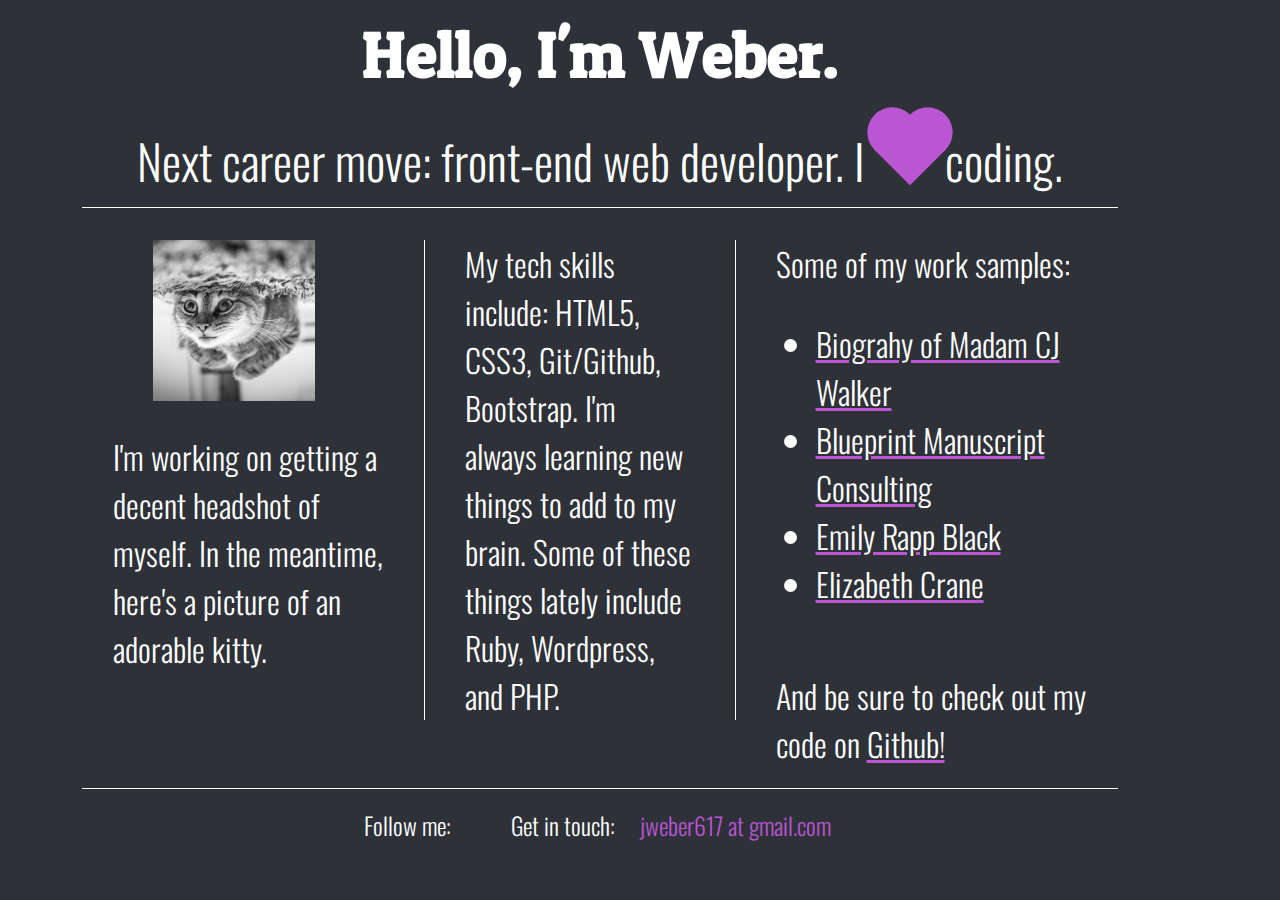
==== index.html @ dc5ab3ce "Website Jan 2019" ====
<!DOCTYPE html>
<html class="no-js" lang="">
  <head>
    <meta charset="utf-8" />
    <meta http-equiv="x-ua-compatible" content="ie=edge" />
    <title>Hey, I'm Weber.</title>
    <meta name="description" content="" />
    <meta name="viewport" content="width=device-width, initial-scale=1" />

    <link rel="apple-touch-icon" href="apple-touch-icon.png" />
    <!-- Place favicon.ico in the root directory -->

    <script src="js/vendor/modernizr-2.8.3.min.js"></script>

    <link
      href="https://fonts.googleapis.com/css?family=Patua+One"
      rel="stylesheet"
    />

    <link
      href="https://fonts.googleapis.com/css?family=Oswald:200,300,400,500"
      rel="stylesheet"
    />
    <link
      rel="stylesheet"
      href="https://use.fontawesome.com/releases/v5.6.3/css/all.css"
      integrity="sha384-UHRtZLI+pbxtHCWp1t77Bi1L4ZtiqrqD80Kn4Z8NTSRyMA2Fd33n5dQ8lWUE00s/"
      crossorigin="anonymous"
    />
    <link rel="stylesheet" href="css/normalize.css" />
    <link rel="stylesheet" href="css/main.css" />
  </head>
  <body>
    <!--[if lt IE 8]>
      <p class="browserupgrade">
        You are using an <strong>outdated</strong> browser. Please
        <a href="http://browsehappy.com/">upgrade your browser</a> to improve
        your experience.
      </p>
    <![endif]-->

    <!-- Add your site or application content here -->
    <section class="flex-container">
      <header class="header"><h1>Hello, I'm Weber.</h1></header>

      <div class="main">
        <p> Next career move: front-end web developer.
          <!--<span>&nbsp;</span> I
          <span>&thinsp;</span><span>&hearts;</span
          ><span>&thinsp;</span> coding.-->
          I&nbsp; <span class="heart"></span>&nbsp;&nbsp;&nbsp;&nbsp;&nbsp;&nbsp;coding.</p>
      </div>

      <div class="div-flex-container">
        <div class="div-1">
          <figure>
            <img
              src="img/upside-down-kitty.jpg"
              alt="adorable upside down kitty"
            />
          </figure>
          <p>
            I'm working on getting a decent headshot of myself. In the meantime,
            here's a picture of an adorable kitty.
          </p>
        </div>

        <div class="div-2">
          <p>
            My tech skills include: HTML5, CSS3, Git/Github, Bootstrap. I'm
            always learning new things to add to my brain. Some of these things
            lately include Ruby, Wordpress, and PHP.
          </p>
        </div>
        <div class="div-3">
          <p>
            Some of my work samples:
          </p>
          <ul>
            <li>
              <a href="https://heyweber.github.io/walker/" target="_blank" 
              rel="noopener">Biograhy of Madam CJ Walker</a>
            </li>
            <li>
              <a
                href="https://becomingajunior.github.io/BPConsulting"
                target="_blank"
                >Blueprint Manuscript Consulting</a
              >
            </li>
            <li>
              <a href="http://emilyrappblack.com" target="_blank" rel="noopener"
                >Emily Rapp Black</a
              >
            </li>
            <li>
              <a href="http://elizabethcrane.com" target="_blank" rel="noopener"
                >Elizabeth Crane</a
              >
            </li>
          </ul>
          <p>
            And be sure to check out my code on
            <a href="https://www.github.com/heyweber" target="_blank" rel="noopener"
              >Github!</a
            >
          </p>
        </div>
      </div>

      <footer>
        <p>Follow me:</p>
        <a href="https://www.instagram.com/heywebercodes" target="_blank" rel="noopener"
          ><i class="fab fa-instagram fa-2x"></i
        ></a>
        <a href="https://www.github.com/heyweber" target="_blank" rel="noopener"
          ><i class="fab fa-github fa-2x"></i
        ></a>
        <a href="https://www.twitter.com/heywebercodes" target="_blank" rel="noopener"
          ><i class="fab fa-twitter fa-2x"></i
        ></a>
        <div class="contact">
          <p>Get in touch:</p>
          <a href="mailto:jweber617@gmail.com" target="_blank" rel="noopener"
            ><i class="far fa-envelope fa-2x"></i
          ></a>
          <p>
            <a href="mailto:jweber617@gmail.com" target="_blank" rel="noopener"
              >jweber617 at gmail.com</a
            >
          </p>
        </div>
      </footer>
    </section>

    <script src="https://ajax.googleapis.com/ajax/libs/jquery/1.11.3/jquery.min.js"></script>
    <script>
      window.jQuery ||
        document.write(
          '<script src="js/vendor/jquery-1.11.3.min.js"><\/script>'
        );
    </script>
    <script src="js/plugins.js"></script>
    <script src="js/main.js"></script>

    <!-- Google Analytics: change UA-XXXXX-X to be your site's ID. -->
    <script>
      (function(b, o, i, l, e, r) {
        b.GoogleAnalyticsObject = l;
        b[l] ||
          (b[l] = function() {
            (b[l].q = b[l].q || []).push(arguments);
          });
        b[l].l = +new Date();
        e = o.createElement(i);
        r = o.getElementsByTagName(i)[0];
        e.src = "https://www.google-analytics.com/analytics.js";
        r.parentNode.insertBefore(e, r);
      })(window, document, "script", "ga");
      ga("create", "UA-XXXXX-X", "auto");
      ga("send", "pageview");
    </script>
  </body>
</html>
---- css/main.css ----
/*! HTML5 Boilerplate v5.2.0 | MIT License | https://html5boilerplate.com/ */

/*
 * What follows is the result of much research on cross-browser styling.
 * Credit left inline and big thanks to Nicolas Gallagher, Jonathan Neal,
 * Kroc Camen, and the H5BP dev community and team.
 */

/* ==========================================================================
   Base styles: opinionated defaults
   ========================================================================== */

html {
  color: #222;
  font-size: 1em;
  line-height: 1.4;
}

/*
 * Remove text-shadow in selection highlight:
 * https://twitter.com/miketaylr/status/12228805301
 *
 * These selection rule sets have to be separate.
 * Customize the background color to match your design.
 */

::-moz-selection {
  background: #b3d4fc;
  text-shadow: none;
}

::selection {
  background: #b3d4fc;
  text-shadow: none;
}

/*
 * A better looking default horizontal rule
 */

hr {
  display: block;
  height: 1px;
  border: 0;
  border-top: 1px solid #ccc;
  margin: 1em 0;
  padding: 0;
}

/*
 * Remove the gap between audio, canvas, iframes,
 * images, videos and the bottom of their containers:
 * https://github.com/h5bp/html5-boilerplate/issues/440
 */

audio,
canvas,
iframe,
img,
svg,
video {
  vertical-align: middle;
}

/*
 * Remove default fieldset styles.
 */

fieldset {
  border: 0;
  margin: 0;
  padding: 0;
}

/*
 * Allow only vertical resizing of textareas.
 */

textarea {
  resize: vertical;
}

/* ==========================================================================
   Browser Upgrade Prompt
   ========================================================================== */

.browserupgrade {
  margin: 0.2em 0;
  background: #ccc;
  color: #000;
  padding: 0.2em 0;
}

/* ==========================================================================
   Author's custom styles
   ========================================================================== */

html {
  background-color: #2e3138;
  height: 100%;
  width: 100%;
}
body {
  width: 90%;
  font-family: "Oswald", sans-serif;
  font-weight: 300;
  padding: 0em 0.75em;
  font-size: 2em;
  color: #161616;
}

.flex-container {
  display: flex;
  align-items: center;
  flex-flow: row wrap;
  max-width: 1100px;
  text-align: left;
  margin: 0 5%;
}

.div-flex-container {
  display: flex;
  align-items: flex-start;
  flex-flow: row wrap;
  justify-content: center;
}

header {
  display: flex;
  justify-content: center;
  width: 100%;
}
header h1 {
  font-family: "Patua One", cursive;
  font-size: 2em;
  color: #fff;
  margin: 10px 0 15px 0;
}

.main {
  display: flex;
  justify-content: center;
  flex-flow: wrap;
  width: 100%;
  border-bottom: 1px solid #fff;
}

.main p {
  font-weight: 300;
  font-size: 1.5em;
  color: #fff;
  margin: 10px 0;
  line-height: 150%;
  text-align: center;
}

/*.main {
  color: #ba55d3;
}*/

.main span {
  display: inline;
}

.heart {
  display: flex;
  position: absolute;
  margin: auto;
  /*top: 0;
  right: 0;
  bottom: 0;
  left: 0;*/
  background-color: #ba55d3;
  height: 50px;
  width: 50px;
  transform: rotate(-45deg);
  animation-name: beat;
  animation-duration: 1s;
  animation-iteration-count: infinite;
}

.heart::after {
  background-color: #ba55d3;
  content: "";
  border-radius: 50%;
  position: absolute;
  width: 50px;
  height: 50px;
  top: 0px;
  left: 25px;
}
.heart::before {
  content:"" ;
  background-color: #ba55d3;
  border-radius: 50%;
  position: absolute;
  width: 50px;
  height: 50px;
  top: -25px;
  left: 0px;
}

.div-1,
.div-2,
.div-3 {
  display: flex;
  height: auto;
  color: #fff;
  line-height: 1.5em;
  font-size: 1em;
}
.div-1 {
  display: flex;
  flex-flow: row wrap;
}

.div-1 p {
  margin-top: 0;
}

.div-2 {
  border-top: 1px solid #fff;
  border-bottom: 1px solid #fff;
}

.div-3 {
  display: flex;
  flex-flow: row wrap;
  border-bottom: 1px solid #fff;
  padding-bottom: 20px;
}

.div-3 p {
  margin-bottom: 0px;
}

.div-3 a {
  color: #fff;
  text-decoration-color: #ba55d3;
}

figure {
  width: 100%;
}

img {
  display: flex;
  align-content: center;
  width: 70%;
}
footer {
  display: flex;
  justify-content: center;
  flex-flow: row wrap;
  width: 100%;
  margin-bottom: 10px;
}

footer p {
  display: flex;
  font-size: 0.75em;
  margin-right: 18px;
  color: #fff;
  margin: 20px 5px 0 5px;
}

footer a {
  display: flex;
  color: #ba55d3;
  font-size: 0.75em;
  text-decoration: none;
  margin: 15px 5px;
  font-size: 0.75em;
}

footer i {
  display: flex;
  margin: 0 0;
}

.contact {
  display: flex;
  margin-left: 20px;
  justify-content: center;
  flex-flow: row wrap;
  font-size: 1em;
}

.contact a {
  text-decoration: none;
  font-size: 1em;
  margin-top: 0;
  margin-bottom: 20px;
}

@keyframes beat {
  0% {
    transform: scale(1) rotate(-45deg);
  }
  50% {
    transform: scale(0.6) rotate(-45deg);
  }
}

/* ==========================================================================
   Helper classes
   ========================================================================== */

/*
 * Hide visually and from screen readers:
 */

.hidden {
  display: none !important;
}

/*
 * Hide only visually, but have it available for screen readers:
 * http://snook.ca/archives/html_and_css/hiding-content-for-accessibility
 */

.visuallyhidden {
  border: 0;
  clip: rect(0 0 0 0);
  height: 1px;
  margin: -1px;
  overflow: hidden;
  padding: 0;
  position: absolute;
  width: 1px;
}

/*
 * Extends the .visuallyhidden class to allow the element
 * to be focusable when navigated to via the keyboard:
 * https://www.drupal.org/node/897638
 */

.visuallyhidden.focusable:active,
.visuallyhidden.focusable:focus {
  clip: auto;
  height: auto;
  margin: 0;
  overflow: visible;
  position: static;
  width: auto;
}

/*
 * Hide visually and from screen readers, but maintain layout
 */

.invisible {
  visibility: hidden;
}

/*
 * Clearfix: contain floats
 *
 * For modern browsers
 * 1. The space content is one way to avoid an Opera bug when the
 *    `contenteditable` attribute is included anywhere else in the document.
 *    Otherwise it causes space to appear at the top and bottom of elements
 *    that receive the `clearfix` class.
 * 2. The use of `table` rather than `block` is only necessary if using
 *    `:before` to contain the top-margins of child elements.
 */

.clearfix:before,
.clearfix:after {
  content: " "; /* 1 */
  display: table; /* 2 */
}

.clearfix:after {
  clear: both;
}

/* ==========================================================================
   EXAMPLE Media Queries for Responsive Design.
   These examples override the primary ('mobile first') styles.
   Modify as content requires.
   ========================================================================== */

/* --- Tablets larger than 768 px wide ---*/

@media all min-width: 768px and max-width: 1099px {
  img {
    display: flex;
    align-content: center;
    width: 30%;
  }
}
/* --- Monitors larger than 1100px wide) ---*/

@media all and (min-width: 1100px) {
  .div-flex-container {
    flex-flow: row nowrap;
    border-bottom: 1px solid #fff;
  }

  .div-1,
  .div-2,
  .div-3 {
    flex-basis: 30%;
    border: none;
  }
  .div-1 p {
    padding-right: 40px;
  }

  .div-2 p {
    border-left: 1px solid #fff;
    border-right: 1px solid #fff;
    padding: 0 40px;
  }

  .div-3 {
    padding-left: 40px;
  }
}

@media print,
  (-webkit-min-device-pixel-ratio: 1.25),
  (min-resolution: 1.25dppx),
  (min-resolution: 120dpi) {
  /* Style adjustments for high resolution devices */
}

/* ==========================================================================
   Print styles.
   Inlined to avoid the additional HTTP request:
   http://www.phpied.com/delay-loading-your-print-css/
   ========================================================================== */

@media print {
  *,
  *:before,
  *:after {
    background: transparent !important;
    color: #000 !important; /* Black prints faster:
                                   http://www.sanbeiji.com/archives/953 */
    box-shadow: none !important;
    text-shadow: none !important;
  }

  a,
  a:visited {
    text-decoration: underline;
  }

  a[href]:after {
    content: " (" attr(href) ")";
  }

  abbr[title]:after {
    content: " (" attr(title) ")";
  }

  /*
     * Don't show links that are fragment identifiers,
     * or use the `javascript:` pseudo protocol
     */

  a[href^="#"]:after,
  a[href^="javascript:"]:after {
    content: "";
  }

  pre,
  blockquote {
    border: 1px solid #999;
    page-break-inside: avoid;
  }

  /*
     * Printing Tables:
     * http://css-discuss.incutio.com/wiki/Printing_Tables
     */

  thead {
    display: table-header-group;
  }

  tr,
  img {
    page-break-inside: avoid;
  }

  img {
    max-width: 100% !important;
  }

  p,
  h2,
  h3 {
    orphans: 3;
    widows: 3;
  }

  h2,
  h3 {
    page-break-after: avoid;
  }
}
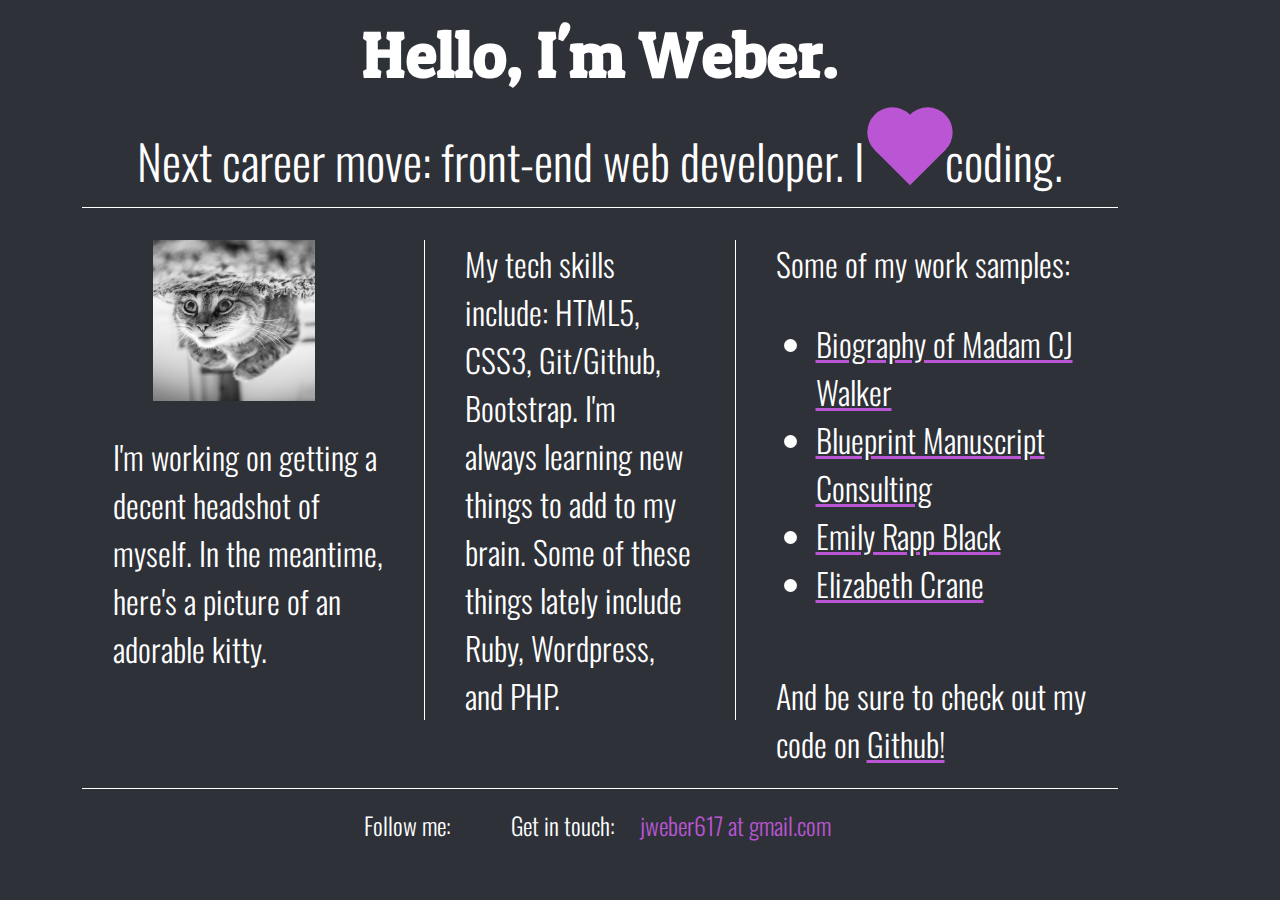
==== commit fe0b6dd4: "Google fonts, clean-up" ====
--- a/index.html
+++ b/index.html
@@ -11,16 +11,10 @@
     <!-- Place favicon.ico in the root directory -->
 
     <script src="js/vendor/modernizr-2.8.3.min.js"></script>
+     
+    <!--Google Fonts-->
+    <link href="https://fonts.googleapis.com/css?family=Oswald|Patua+One&display=swap" rel="stylesheet">
 
-    <link
-      href="https://fonts.googleapis.com/css?family=Patua+One"
-      rel="stylesheet"
-    />
-
-    <link
-      href="https://fonts.googleapis.com/css?family=Oswald:200,300,400,500"
-      rel="stylesheet"
-    />
     <link
       rel="stylesheet"
       href="https://use.fontawesome.com/releases/v5.6.3/css/all.css"
@@ -45,9 +39,6 @@
 
       <div class="main">
         <p> Next career move: front-end web developer.
-          <!--<span>&nbsp;</span> I
-          <span>&thinsp;</span><span>&hearts;</span
-          ><span>&thinsp;</span> coding.-->
           I&nbsp; <span class="heart"></span>&nbsp;&nbsp;&nbsp;&nbsp;&nbsp;&nbsp;coding.</p>
       </div>
 
@@ -79,7 +70,7 @@
           <ul>
             <li>
               <a href="https://heyweber.github.io/walker/" target="_blank" 
-              rel="noopener">Biograhy of Madam CJ Walker</a>
+              rel="noopener">Biography of Madam CJ Walker</a>
             </li>
             <li>
               <a
